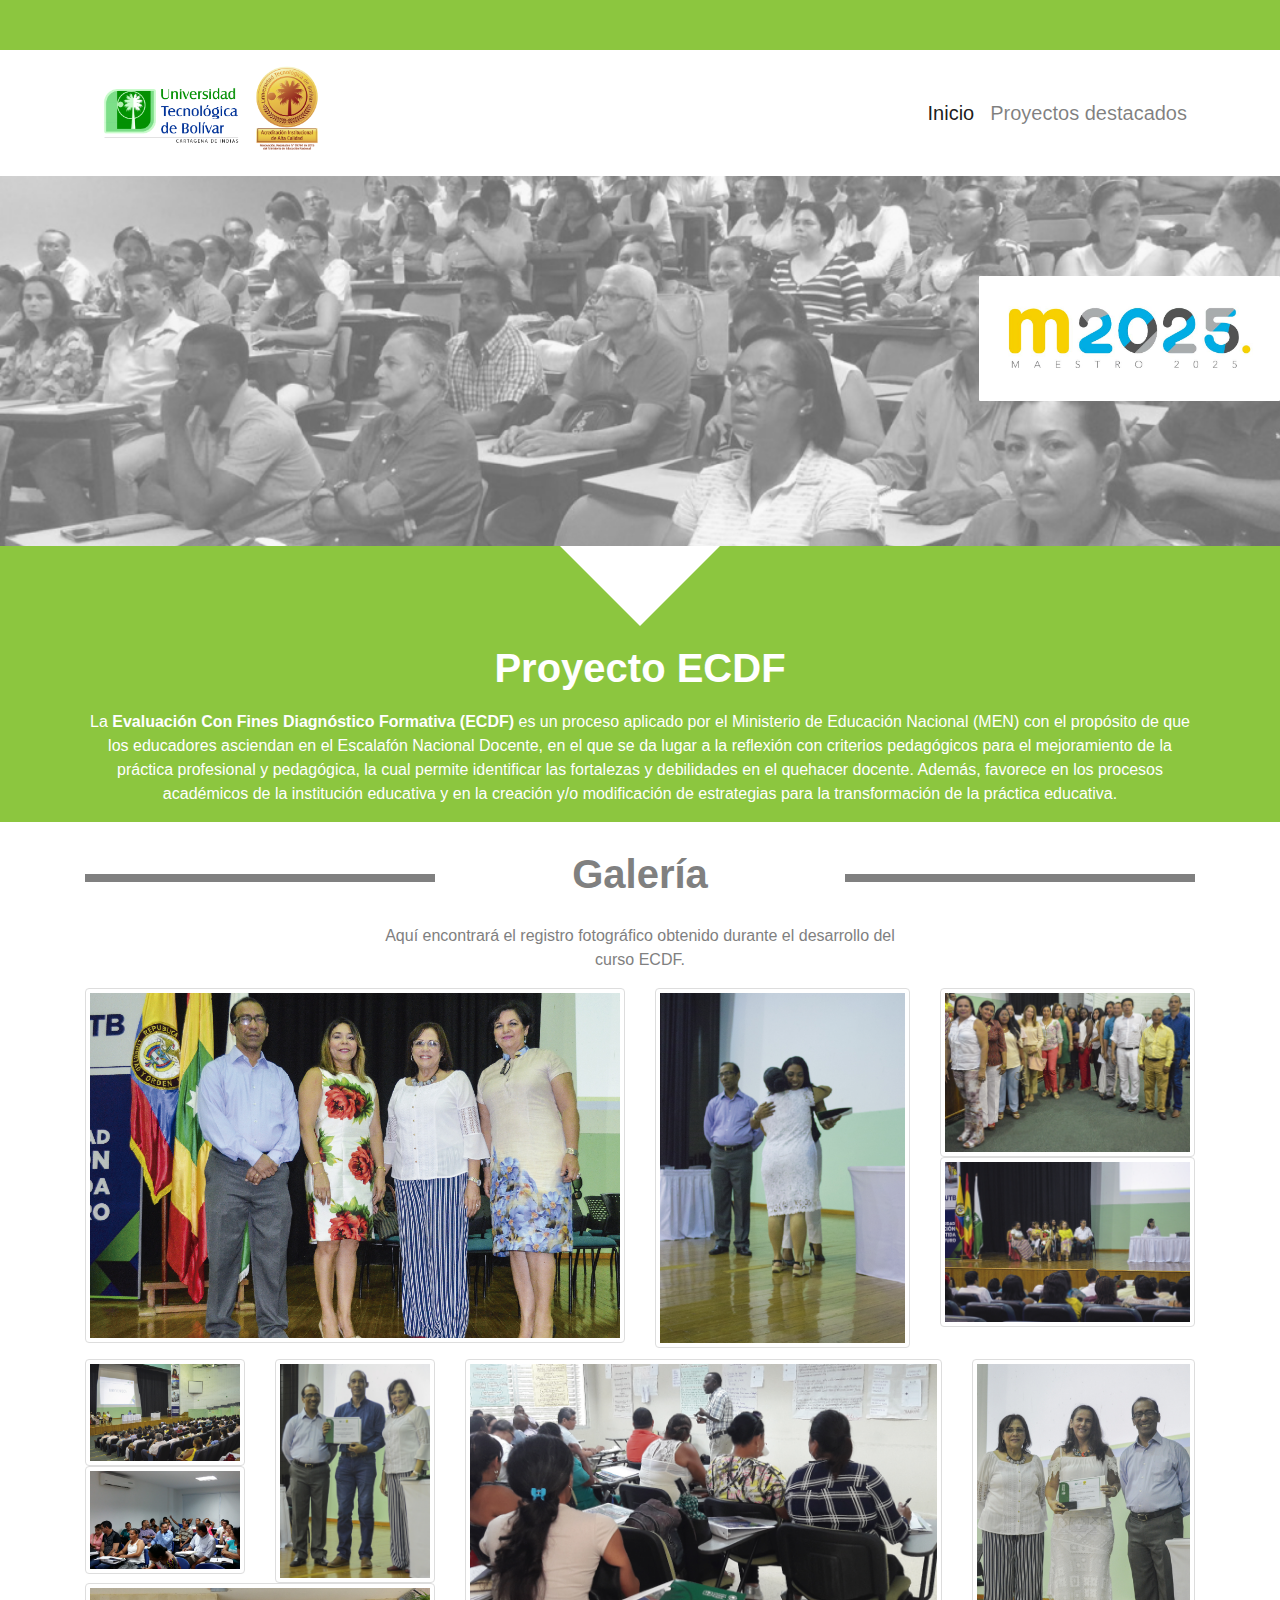
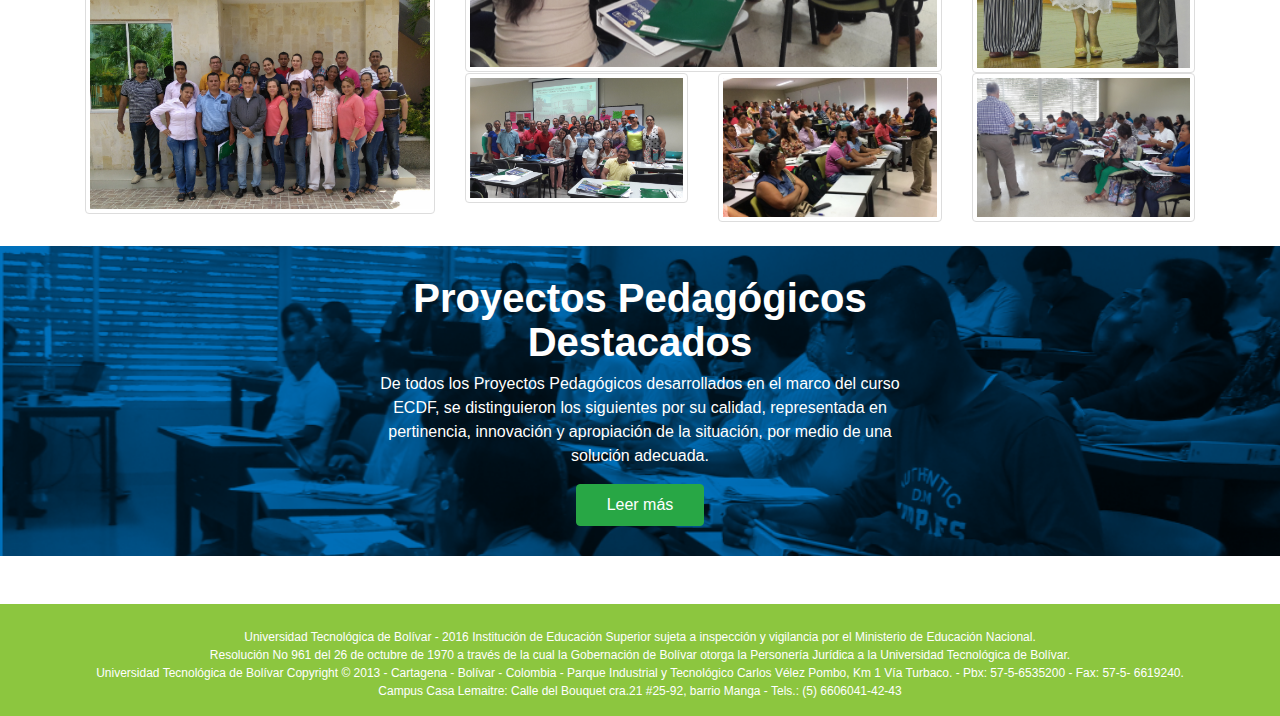
==== index.html @ 4baeb519 "Página terminada" ====
<!DOCTYPE html>
<html lang="es">
  <head>
    <meta charset="utf-8">
    <meta name="viewport" content="width=device-width, initial-scale=1, shrink-to-fit=no">
    <link rel="shortcut icon" href="img/favicon.ico">
    <!-- Bootstrap CSS -->
    <link rel="stylesheet" href="css/bootstrap.min.css">
    <link rel="stylesheet" href="css/styles.css">
    <link rel="stylesheet" href="css/lightbox.min.css">

	<script src="http://code.jquery.com/jquery-3.2.1.min.js"></script>
	<script src="js/cycle2.js"></script>
	<script src="http://malsup.github.io/jquery.cycle2.tile.js"></script>
	<script src="http://malsup.github.io/jquery.cycle2.flip.js"></script>
	<script src="js/lightbox-plus-jquery.min.js"></script>

    <title>Proyecto ECDF - Universidad Tecnológica de Bolívar</title>
  </head>
  <body>
  	<div class="header"></div>
    <nav class="navbar navbar-expand-lg navbar-light bg-light">
    	<div class="container">
    		<a class="navbar-brand" href="index.html">
			  	<img class="logo" src="img/logo_utb_medalla.png" alt="">
			  </a>
			  <button class="navbar-toggler" type="button" data-toggle="collapse" data-target="#navbarSupportedContent" aria-controls="navbarSupportedContent" aria-expanded="false" aria-label="Toggle navigation">
			    <span class="navbar-toggler-icon"></span>
			  </button>

			  <div class="collapse navbar-collapse" id="navbarSupportedContent">
			    <ul class="navbar-nav mr-0 ml-lg-auto">
			      <li class="nav-item active">
			        <a class="nav-link" href="index.html">Inicio <span class="sr-only">(current)</span></a>
			      </li>
			      <li class="nav-item">
			        <a class="nav-link" href="proyectos-destacados.html">Proyectos destacados</a>
			      </li>
			    </ul>
			  </div>
    	</div>
	</nav>

	<div class="section-banner">
		<div class="logo-ecdf">
			<img src="img/logo_ecdf2025.png">
		</div>
	</div>


	<div class="container-fluid  back-green">
		<div class="container">
			<div class="row justify-content-center">
				<div class="col">
					<div class="triangulo"></div>
				</div>
			</div>
			<div class="row justify-content-center">
				<div class="col">
					<h1 class="text-center">Proyecto ECDF</h1>
				</div>
			</div>
		</div>
		<div class="container">
			<div class="row justify-content-center">
				<div class="col">
					<p class="text-center">
						La <strong>Evaluación Con Fines Diagnóstico Formativa (ECDF)</strong> es un proceso aplicado por el Ministerio de Educación Nacional (MEN) con el propósito de que los educadores asciendan en el Escalafón Nacional Docente, en el que se da lugar a la reflexión con criterios pedagógicos para el mejoramiento de la práctica profesional y pedagógica, la cual permite identificar las fortalezas y debilidades en el quehacer docente. Además, favorece en los procesos académicos de la institución educativa y en la creación y/o modificación de estrategias para la transformación de la práctica educativa.
					</p>
				</div>
			</div>
		</div>
	</div>

	<!-- GALERIA -->
	<div class="container mb-4">
		<div class="row galeria align-items-center">
			<div class="col "><hr></div>
			<div class="col text-center"><h1>Galería</h1></div>
			<div class="col"><hr></div>
		</div>
		<div class="row justify-content-center">
			<div class="col-6">
				<p class="text-center">Aquí encontrará el registro fotográfico obtenido durante el desarrollo del curso ECDF.</p>
			</div>
		</div>
		<div class="row mb-2">
			<div class="col-md-6">
				<div class="row">
					<div class="col-md-12 mb-2">
    					<div class="cycle-slideshow" data-cycle-timeout=8000>
    						<a href="img/7.jpg" data-lightbox="roadtrip"><img src="img/7.jpg" alt="" class="img-thumbnail img-fluid"></a>
							<a href="img/8.jpg" data-lightbox="roadtrip"><img src="img/8.jpg" alt="" class="img-thumbnail img-fluid"></a>
    					</div>
					</div>
				</div>
			</div>
			<div class="col-md-6">
				<div class="row">
					<div class="col-md-6">
						<div class="cycle-slideshow" data-cycle-fx="tileSlide" data-cycle-timeout=6000>
							<a href="img/1.jpg" data-lightbox="roadtrip"><img src="img/1.jpg" alt="" class="img-thumbnail img-fluid"></a>
							<a href="img/2.jpg" data-lightbox="roadtrip"><img src="img/2.jpg" alt="" class="img-thumbnail img-fluid"></a>
						</div>
					</div>
					<div class="col-md-6">
						<div class="cycle-slideshow" data-cycle-fx="tileSlide" data-cycle-timeout=6000>
							<a href="img/9.jpg" data-lightbox="roadtrip"><img src="img/9.jpg" alt="" class="img-thumbnail img-fluid"></a>
							<a href="img/10.jpg" data-lightbox="roadtrip"><img src="img/10.jpg" alt="" class="img-thumbnail img-fluid"></a>
						</div>
						<div class="cycle-slideshow" data-cycle-fx="tileSlide" data-cycle-timeout=6000>
							<a href="img/11.jpg" data-lightbox="roadtrip"><img src="img/11.jpg" alt="" class="img-thumbnail img-fluid"></a>
							<a href="img/12.jpg" data-lightbox="roadtrip"><img src="img/12.jpg" alt="" class="img-thumbnail img-fluid"></a>
						</div>
					</div>
				</div>
			</div>
		</div>
		<div class="row">
			<div class="col-md-4">
			<div class="row">
				<div class="col-md-6">
					<div class="cycle-slideshow" data-cycle-fx="tileSlide" data-cycle-timeout=6000>
						<a href="img/13.jpg" data-lightbox="roadtrip"><img src="img/13.jpg" alt="" class="img-thumbnail img-fluid"></a>
						<a href="img/14.jpg" data-lightbox="roadtrip"><img src="img/14.jpg" alt="" class="img-thumbnail img-fluid"></a>
					</div>
					<div class="cycle-slideshow"  data-cycle-timeout=5000 data-cycle-fx="tileBlind" data-cycle-tile-vertical=false>
						<a href="img/15.jpg" data-lightbox="roadtrip"><img src="img/15.jpg" alt="" class="img-thumbnail img-fluid"></a>
						<a href="img/16.jpg" data-lightbox="roadtrip"><img src="img/16.jpg" alt="" class="img-thumbnail img-fluid"></a>
					</div>
				</div>
				<div class="col-md-6">
					<div class="cycle-slideshow"  data-cycle-timeout=7000 data-cycle-fx="tileBlind" data-cycle-tile-vertical=false>
						<a href="img/3.jpg" data-lightbox="roadtrip"><img src="img/3.jpg" alt="" class="img-thumbnail img-fluid"></a>
						<a href="img/4.jpg" data-lightbox="roadtrip"><img src="img/4.jpg" alt="" class="img-thumbnail img-fluid"></a>
					</div>
				</div>
				</div>
				<div class="cycle-slideshow">
					<a href="img/17.jpg" data-lightbox="roadtrip"><img src="img/17.jpg" alt="" class="img-thumbnail img-fluid"></a>
					<a href="img/18.jpg" data-lightbox="roadtrip"><img src="img/18.jpg" alt="" class="img-thumbnail img-fluid"></a>
				</div>
			</div>

			<div class="col-md-8">
				<div class="row">
					<div class="col-md-8">
						<div class="cycle-slideshow" data-cycle-timeout=6000>
							<a href="img/19.jpg" data-lightbox="roadtrip"><img src="img/19.jpg" alt="" class="img-thumbnail img-fluid"></a>
							<a href="img/20.jpg" data-lightbox="roadtrip"><img src="img/20.jpg" alt="" class="img-thumbnail img-fluid"></a>
						</div>
					</div>
					<div class="col-md-4">
						<div class="cycle-slideshow" data-cycle-fx=tileSlide data-cycle-tile-vertical=false data-cycle-tile-count=15>
							<a href="img/5.jpg" data-lightbox="roadtrip"><img src="img/5.jpg" alt="" class="img-thumbnail img-fluid"></a>
							<a href="img/6.jpg" data-lightbox="roadtrip"><img src="img/6.jpg" alt="" class="img-thumbnail img-fluid"></a>
						</div>
					</div>
				</div>
				<div class="row">
					<div class="col-md-4">
						<div class="cycle-slideshow" data-cycle-fx=tileSlide data-cycle-tile-vertical=false data-cycle-tile-count=15>
							<a href="img/21.jpg" data-lightbox="roadtrip"><img src="img/21.jpg" alt="" class="img-thumbnail img-fluid"></a>
							<a href="img/22.jpg" data-lightbox="roadtrip"><img src="img/22.jpg" alt="" class="img-thumbnail img-fluid"></a>
						</div>
					</div>
					<div class="col-md-4">
						<div class="cycle-slideshow" data-cycle-fx=tileSlide data-cycle-tile-vertical=false data-cycle-tile-count=15>
							<a href="img/23.jpg" data-lightbox="roadtrip"><img src="img/23.jpg" alt="" class="img-thumbnail img-fluid"></a>
							<a href="img/24.jpg" data-lightbox="roadtrip"><img src="img/24.jpg" alt="" class="img-thumbnail img-fluid"></a>
						</div>
					</div>
					<div class="col-md-4">
						<div class="cycle-slideshow" data-cycle-fx=tileSlide data-cycle-tile-vertical=false data-cycle-tile-count=15>
							<a href="img/25.jpg" data-lightbox="roadtrip"><img src="img/25.jpg" alt="" class="img-thumbnail img-fluid"></a>
						</div>
					</div>
				</div>
			</div>
		</div>
	</div>

	<!-- PROYECTOS DESTACADOS -->
	<div class="container-fluid destacados mb-5">
		<div class="container">
			<div class="row justify-content-center">
				<div class="col-md-6 text-center">
					<h1>Proyectos Pedagógicos Destacados</h1>
					<p>De todos los Proyectos Pedagógicos desarrollados en el marco del curso ECDF, se distinguieron los siguientes por su calidad, representada en pertinencia, innovación y apropiación de la situación, por medio de una solución adecuada.</p>
					<a href="proyectos-destacados.html" class="btn btn-success">Leer más</a>
				</div>
			</div>
		</div>
	</div>

	<!-- FOOTER -->
	<div class="container-fluid back-green footer">
		<div class="row justify-content-center">
			<div class="col">
				<p class="text-center mt-4">Universidad Tecnológica de Bolívar - 2016 Institución de Educación Superior sujeta a inspección y vigilancia por el Ministerio de Educación Nacional. <br>
				Resolución No 961 del 26 de octubre de 1970 a través de la cual la Gobernación de Bolívar otorga la Personería Jurídica a la Universidad Tecnológica de Bolívar. <br>
				Universidad Tecnológica de Bolívar Copyright © 2013 - Cartagena - Bolívar - Colombia - Parque Industrial y Tecnológico Carlos Vélez Pombo, Km 1 Vía Turbaco. - Pbx: 57-5-6535200 - Fax: 57-5- 6619240. <br>
				Campus Casa Lemaitre: Calle del Bouquet cra.21 #25-92, barrio Manga - Tels.: (5) 6606041-42-43</p>
			</div>
		</div>
	</div>

    <!-- Optional JavaScript -->
    <!-- jQuery first, then Popper.js, then Bootstrap JS -->
    <!-- <script src="https://code.jquery.com/jquery-3.2.1.slim.min.js" integrity="sha384-KJ3o2DKtIkvYIK3UENzmM7KCkRr/rE9/Qpg6aAZGJwFDMVNA/GpGFF93hXpG5KkN" crossorigin="anonymous"></script> -->
    <script src="https://cdnjs.cloudflare.com/ajax/libs/popper.js/1.11.0/umd/popper.min.js" integrity="sha384-b/U6ypiBEHpOf/4+1nzFpr53nxSS+GLCkfwBdFNTxtclqqenISfwAzpKaMNFNmj4" crossorigin="anonymous"></script>
    <script src="js/bootstrap.min.js"></script>
  </body>
</html>
---- css/styles.css ----
*{
	margin: 0;
	padding: 0;
}
.header{
	height: 50px;
	background-color: #8CC63F;
}
.logo{
	width: 260px !important;
	height: 100px !important;
}
.navbar{
	background-color: #fff !important;
}
.navbar-nav{
	/*margin-top: 40px;*/
	font-size: 20px;
}
.section-banner{
	background-image: url(../img/banners.jpg);
	background-size: cover;
	width: 100%;
	min-height: 370px;
}
.logo-ecdf{
	float: right;
	margin-top: 100px;
	padding: 2%;
	background-color: #fff;
	border-radius: 1px;
}
.logo-ecdf img{
	width: 250px;
}
.back-green{
	background-color: #8CC63F;
}
.back-green h1{
	margin-top: 20px;
	margin-bottom: 20px;
	font-weight: bold;
	color: #fff;
}
.back-green p{
	color: #fff;
}
.triangulo{
	margin: 0 auto;
    width: 0;
    height: 0;
    border-left: 80px solid transparent;
    border-right: 80px solid transparent;
    border-top: 80px solid #fff;
}
.galeria{
	margin-top: 30px;
	margin-bottom: 20px;
}
.galeria h1{
	color: grey;
	font-weight: bold;
}
.galeria hr{
	border: 4px solid grey;
}
p{
	color: grey;
}
.destacados{
	background-image: url(../img/banner_5.png);
	background-position: center;
	background-repeat: no-repeat;
	background-size: cover;
	padding-top: 30px;
	padding-bottom: 30px;
}
.destacados h1{
	color: #fff;
	font-weight: bold;
}
.destacados p{
	color: #fff;
}
.destacados a{
	padding: 10px 30px 10px 30px;
	color: #fff;
}
.videos{
	padding: 20px 0;
}
.videos h1{
	color: grey;
	font-weight: bold;
}
.descripcion{
	background-color: #218838;
	padding: 15px;
	border-radius: 5px;
	margin-bottom: 20px;
}
.descripcion h3{
	color: #fff;
	font-weight: bold;
}
.descripcion p{
	color: #fff;
}
.descri{
	background-color: #fff;
}
.back-blue{
	background-color: #2E3192;
}
.back-blue p{
	color: #fff;
}
.back-blue h1{
	margin-top: 20px;
	margin-bottom: 20px;
	font-weight: bold;
	color: #fff;
}
.footer p{
	font-size: 0.75rem;
}
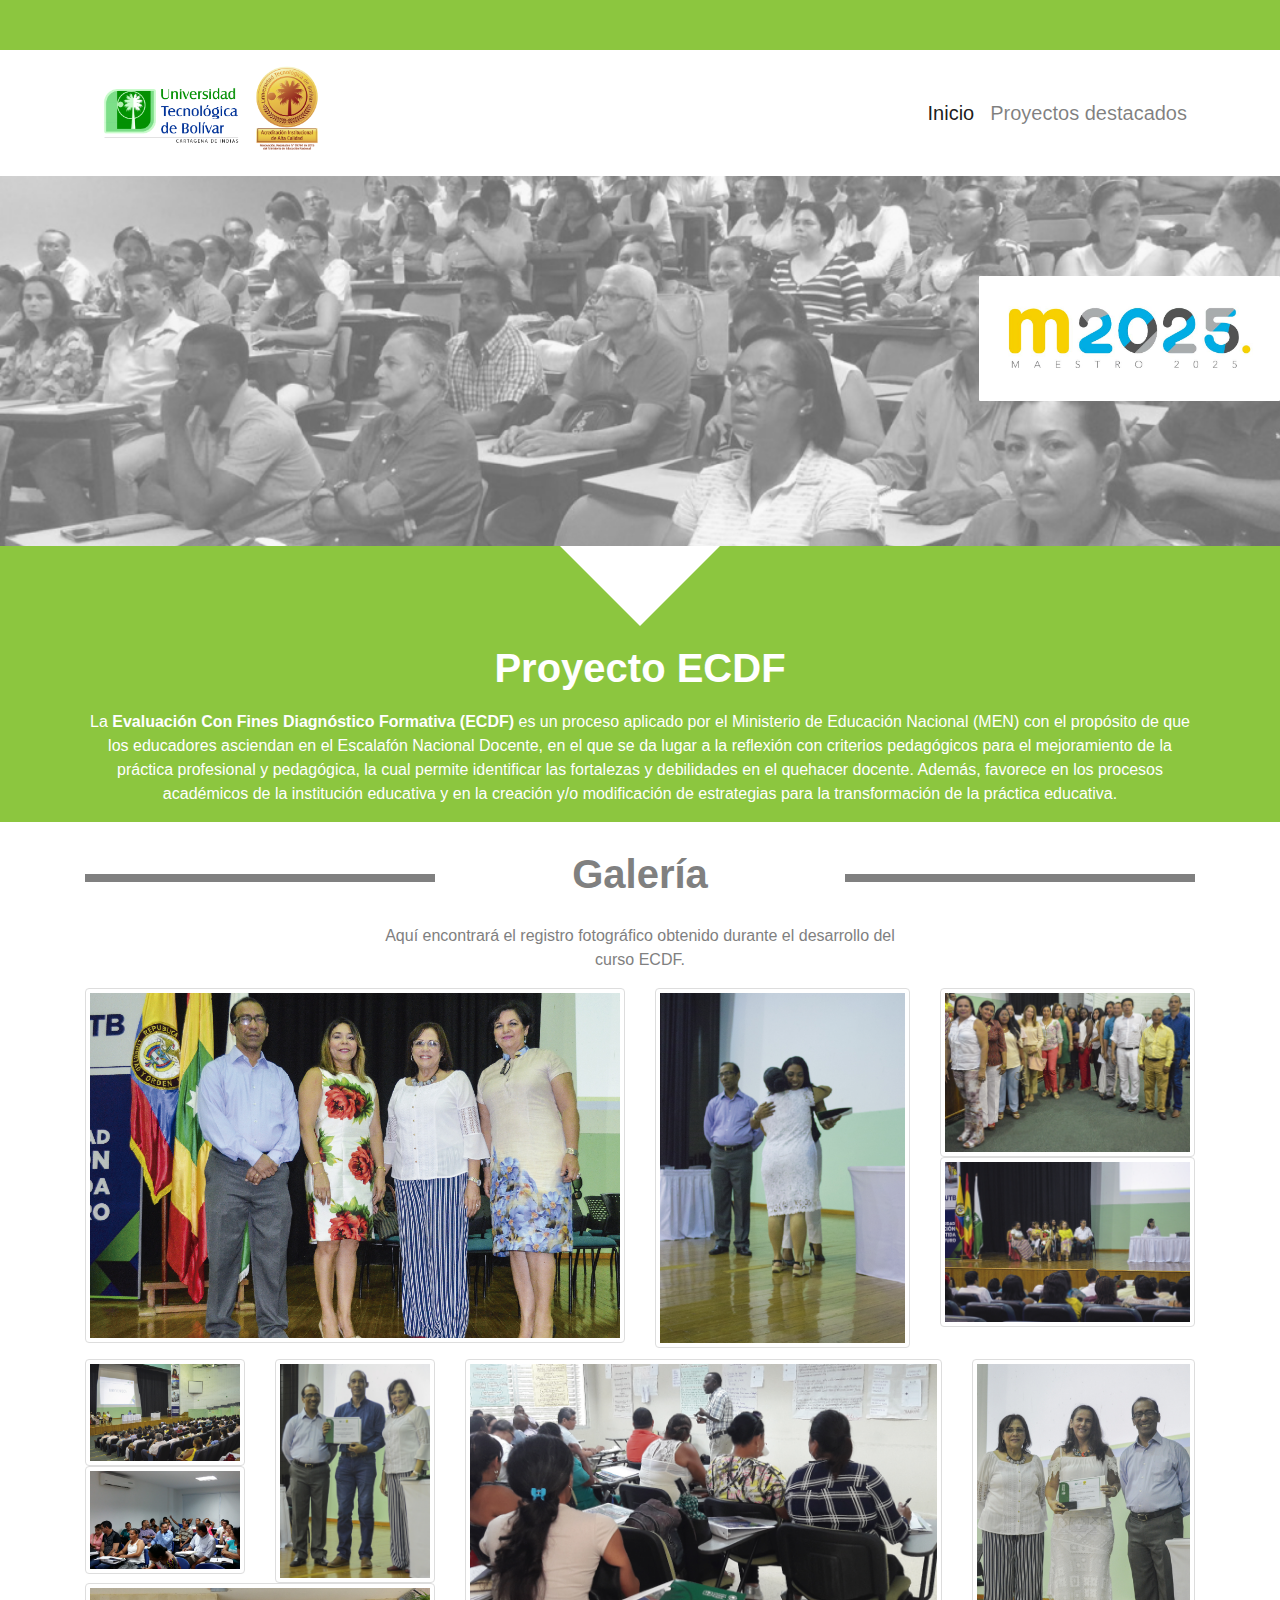
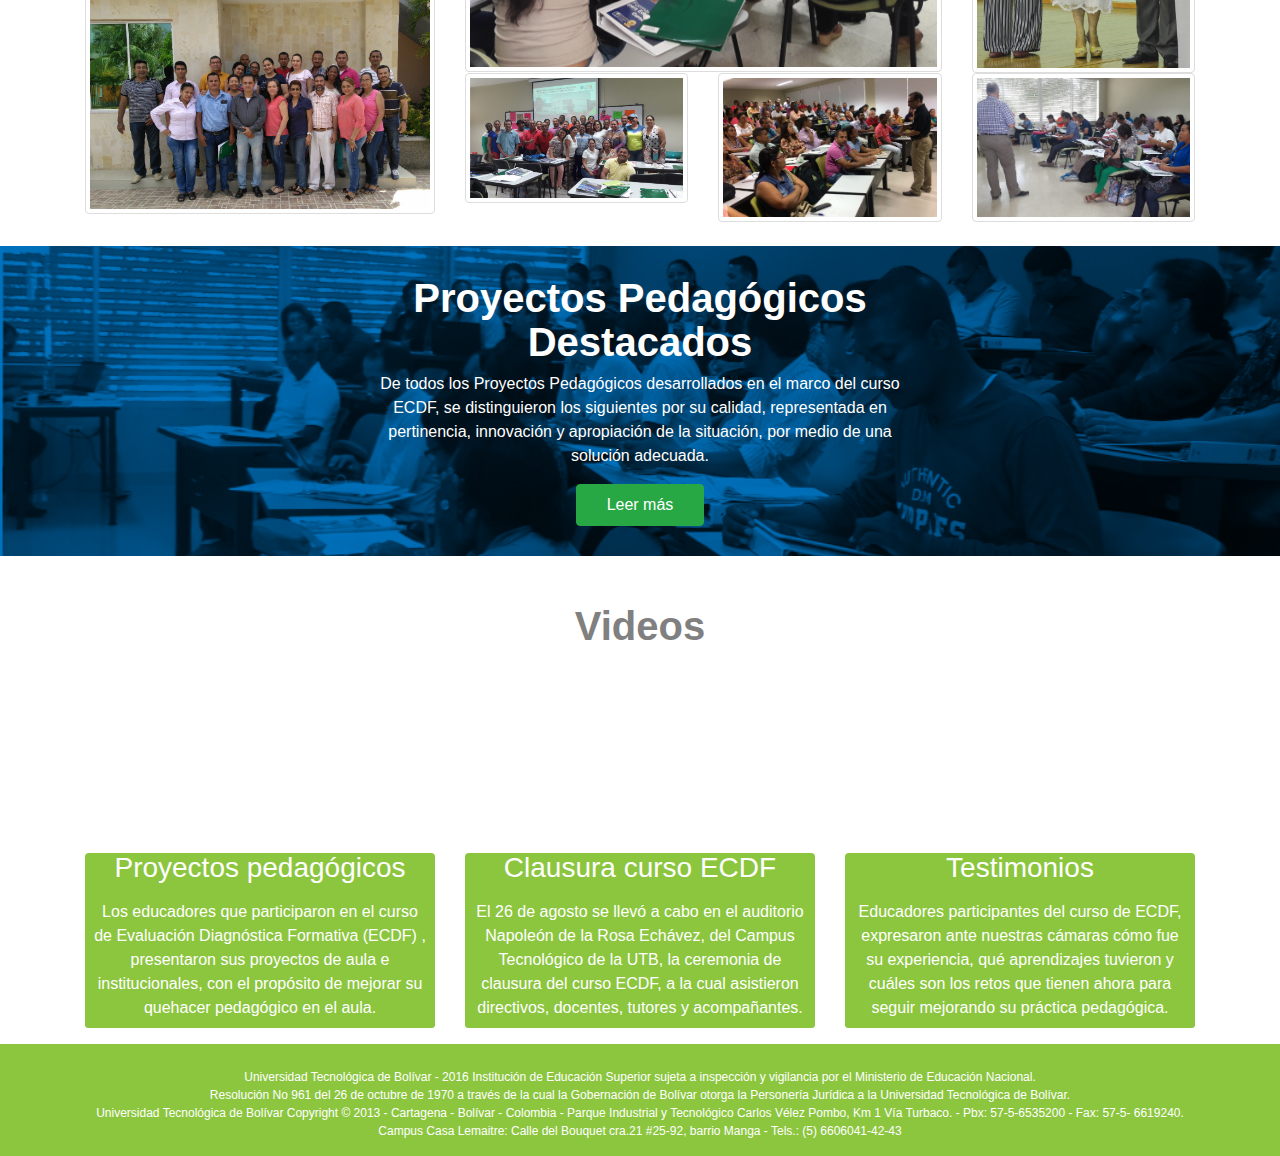
==== commit 9b676a7a: "Videos en linea" ====
--- a/index.html
+++ b/index.html
@@ -193,6 +193,44 @@
 		</div>
 	</div>
 
+	<!-- VIDEOS -->
+	<div class="container">
+		<div class="row justify-content-center">
+			<div class="col-md-6 text-center">
+				<h1 style="color: grey; font-weight: bold;">Videos</h1>
+			</div>
+		</div>
+		<div class="row justify-content-center">
+			<div class="col-md-4 text-center">
+				<div class="embed-responsive embed-responsive-16by9">
+				    <iframe src="https://www.youtube.com/embed/YDembIGzuh0" frameborder="0" allowfullscreen></iframe>
+				</div>
+				<div class="back-green rounded">
+					<h3 class="text-white">Proyectos pedagógicos</h3>
+					<p class="back-green p-2 rounded text-white">Los educadores que participaron en el curso de Evaluación Diagnóstica Formativa (ECDF) , presentaron sus proyectos de aula e institucionales, con el propósito de mejorar su quehacer pedagógico en el aula.</p>
+				</div>
+			</div>
+			<div class="col-md-4 text-center">
+				<div class="embed-responsive embed-responsive-16by9">
+				    <iframe src="https://www.youtube.com/embed/jWrtU9PMmOM" frameborder="0" allowfullscreen></iframe>
+				</div>
+				<div class="back-green rounded">
+					<h3 class="text-white">Clausura curso ECDF</h3>
+					<p class="back-green p-2 rounded text-white">El 26 de agosto se llevó a cabo en el auditorio Napoleón de la Rosa Echávez, del Campus Tecnológico de la UTB, la ceremonia de clausura del curso ECDF, a la cual asistieron directivos, docentes, tutores y acompañantes.</p>
+				</div>
+			</div>
+			<div class="col-md-4 text-center">
+				<div class="embed-responsive embed-responsive-16by9">
+				    <iframe src="https://www.youtube.com/embed/videoseries?list=PLbO6SC4vXDQLCtc9xoeSBwIFVDcf4R4jz" frameborder="0" allowfullscreen></iframe>
+				</div>
+				<div class="back-green rounded">
+					<h3 class="text-white">Testimonios</h3>
+					<p class="back-green p-2 rounded text-white">Educadores participantes del curso de ECDF, expresaron ante nuestras cámaras cómo fue su experiencia, qué aprendizajes tuvieron y cuáles son los retos que tienen ahora para seguir mejorando su práctica pedagógica.</p>
+				</div>
+			</div>
+		</div>
+	</div>
+
 	<!-- FOOTER -->
 	<div class="container-fluid back-green footer">
 		<div class="row justify-content-center">
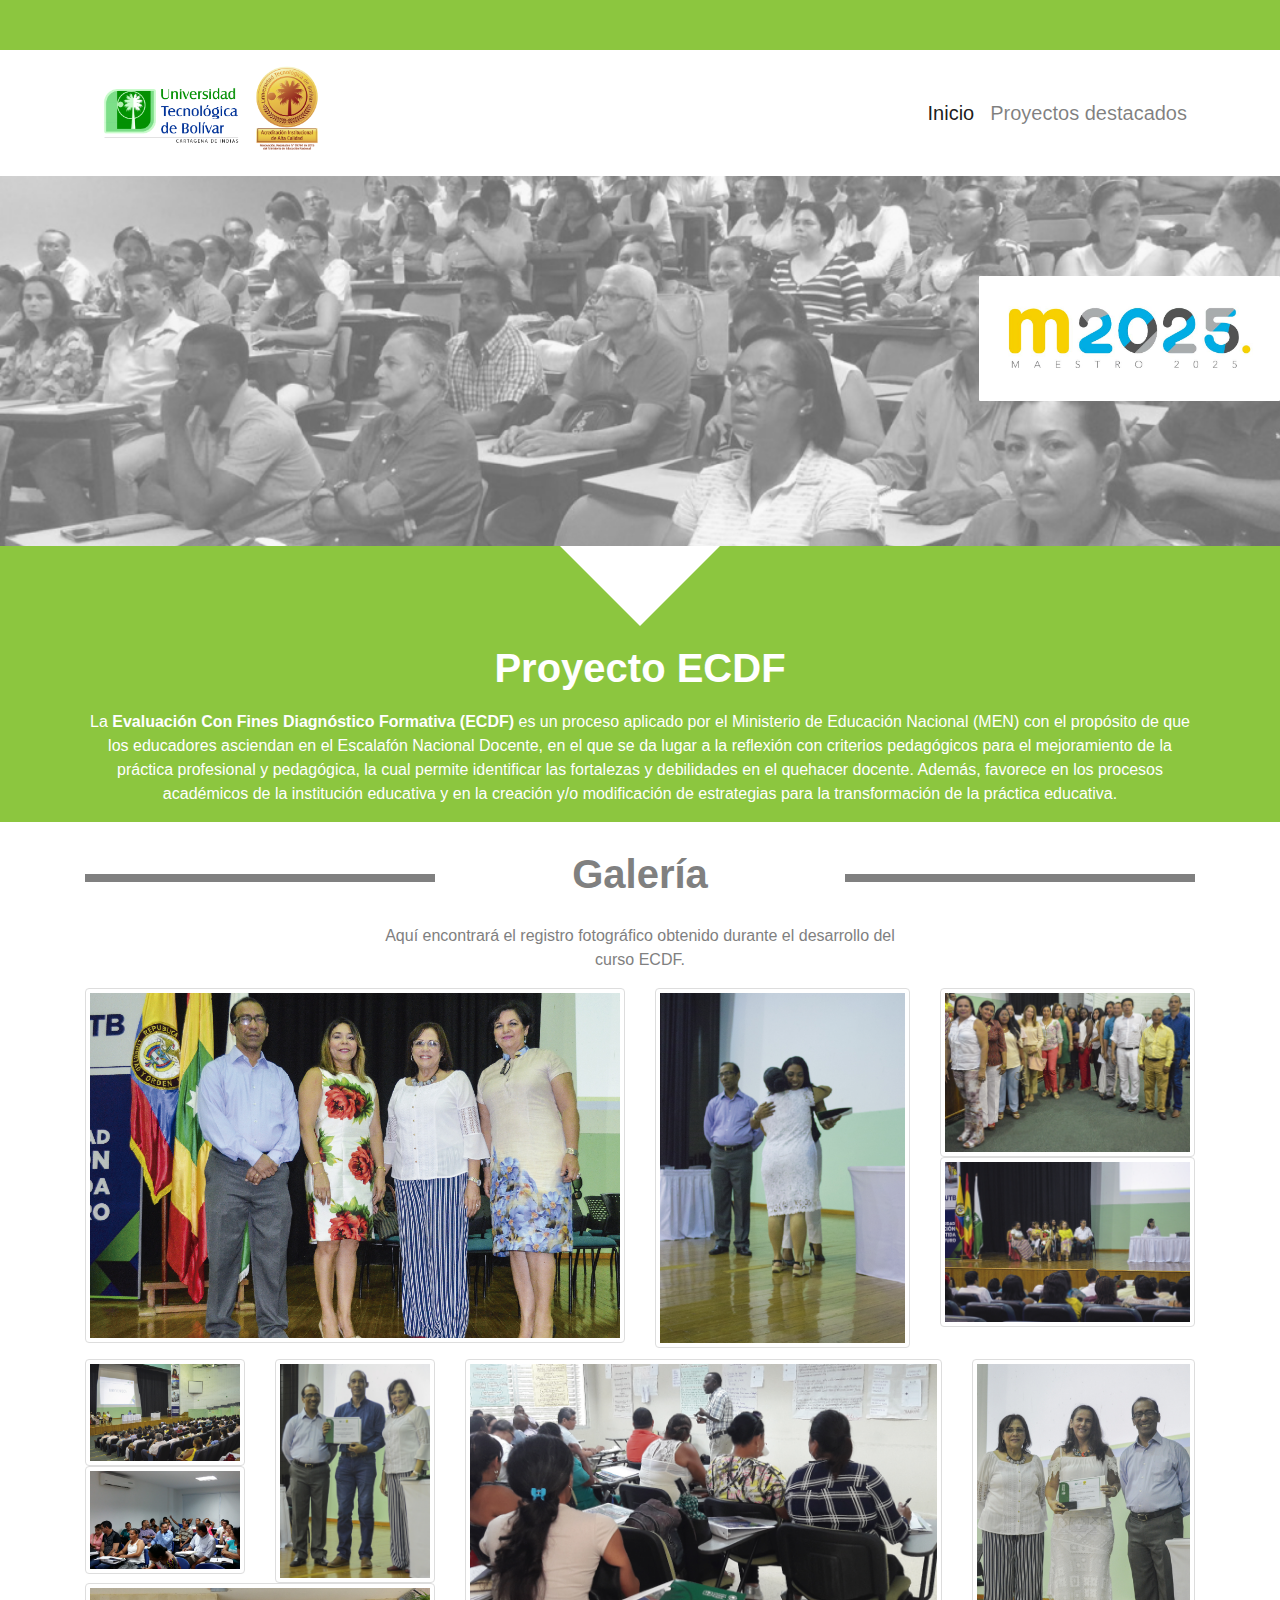
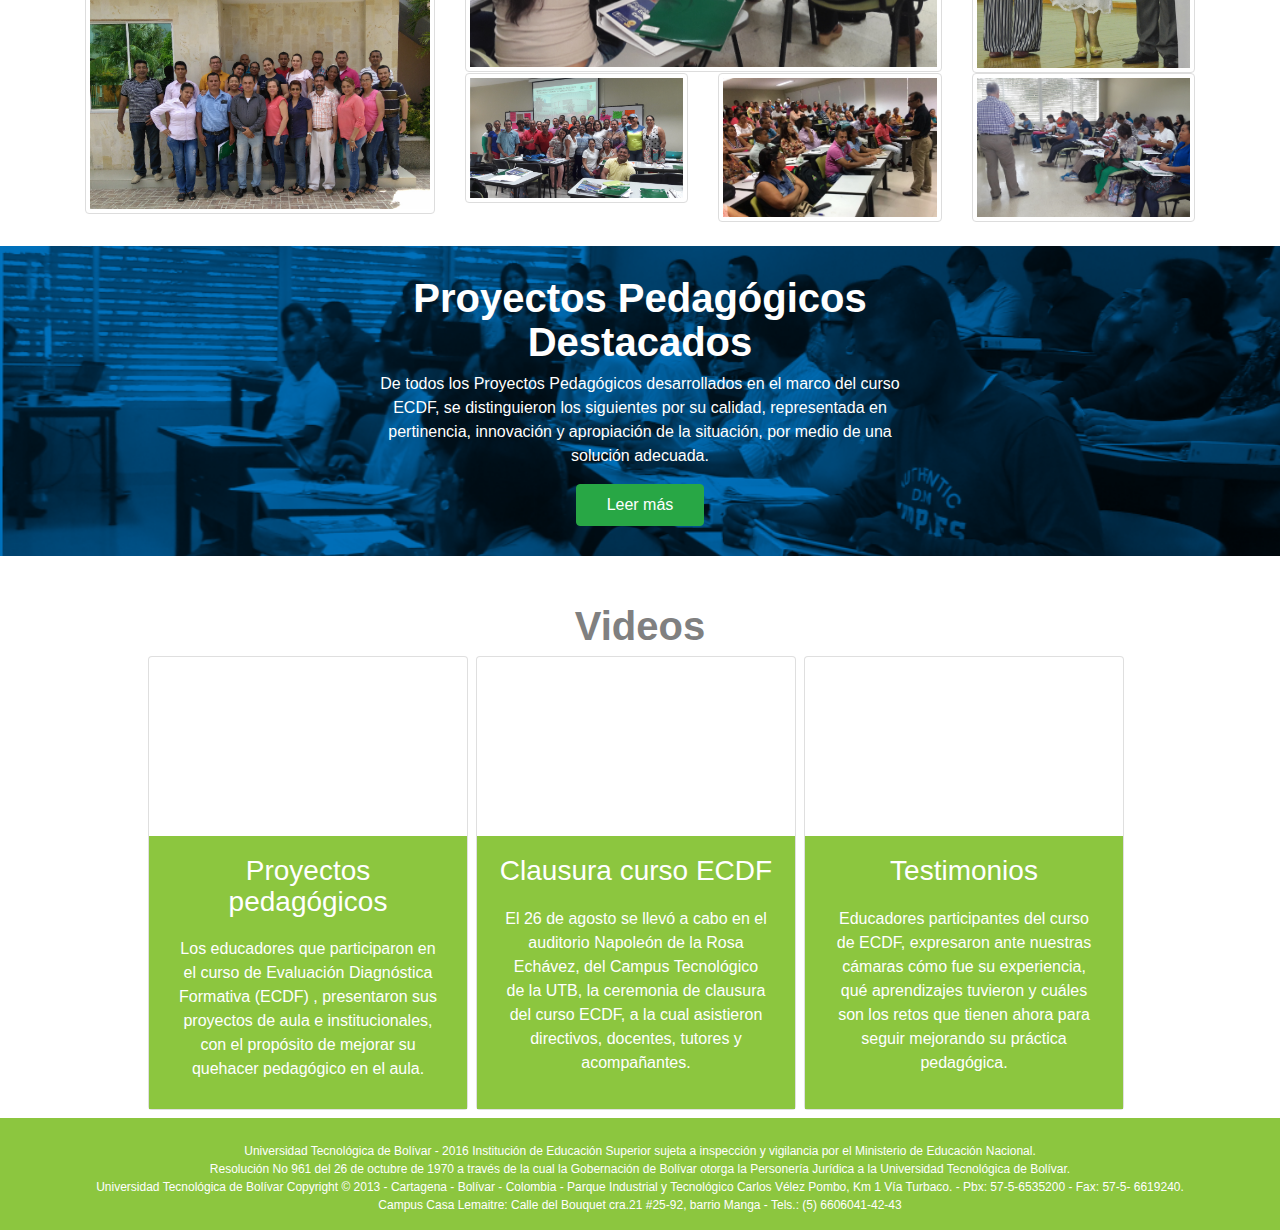
==== commit 46a1a2dd: "Agregar estilo de cards a los videos" ====
--- a/index.html
+++ b/index.html
@@ -89,8 +89,8 @@
 				<div class="row">
 					<div class="col-md-12 mb-2">
     					<div class="cycle-slideshow" data-cycle-timeout=8000>
-    						<a href="img/7.jpg" data-lightbox="roadtrip"><img src="img/7.jpg" alt="" class="img-thumbnail img-fluid"></a>
-							<a href="img/8.jpg" data-lightbox="roadtrip"><img src="img/8.jpg" alt="" class="img-thumbnail img-fluid"></a>
+    						<a href="img/7.jpg" data-lightbox="foto-1"><img src="img/7.jpg" alt="" class="img-thumbnail img-fluid"></a>
+							<a href="img/8.jpg" data-lightbox="foto-2"><img src="img/8.jpg" alt="" class="img-thumbnail img-fluid"></a>
     					</div>
 					</div>
 				</div>
@@ -99,18 +99,18 @@
 				<div class="row">
 					<div class="col-md-6">
 						<div class="cycle-slideshow" data-cycle-fx="tileSlide" data-cycle-timeout=6000>
-							<a href="img/1.jpg" data-lightbox="roadtrip"><img src="img/1.jpg" alt="" class="img-thumbnail img-fluid"></a>
-							<a href="img/2.jpg" data-lightbox="roadtrip"><img src="img/2.jpg" alt="" class="img-thumbnail img-fluid"></a>
+							<a href="img/1.jpg" data-lightbox="foto-3"><img src="img/1.jpg" alt="" class="img-thumbnail img-fluid"></a>
+							<a href="img/2.jpg" data-lightbox="foto-4"><img src="img/2.jpg" alt="" class="img-thumbnail img-fluid"></a>
 						</div>
 					</div>
 					<div class="col-md-6">
 						<div class="cycle-slideshow" data-cycle-fx="tileSlide" data-cycle-timeout=6000>
-							<a href="img/9.jpg" data-lightbox="roadtrip"><img src="img/9.jpg" alt="" class="img-thumbnail img-fluid"></a>
-							<a href="img/10.jpg" data-lightbox="roadtrip"><img src="img/10.jpg" alt="" class="img-thumbnail img-fluid"></a>
+							<a href="img/9.jpg" data-lightbox="foto-5"><img src="img/9.jpg" alt="" class="img-thumbnail img-fluid"></a>
+							<a href="img/10.jpg" data-lightbox="foto-6"><img src="img/10.jpg" alt="" class="img-thumbnail img-fluid"></a>
 						</div>
 						<div class="cycle-slideshow" data-cycle-fx="tileSlide" data-cycle-timeout=6000>
-							<a href="img/11.jpg" data-lightbox="roadtrip"><img src="img/11.jpg" alt="" class="img-thumbnail img-fluid"></a>
-							<a href="img/12.jpg" data-lightbox="roadtrip"><img src="img/12.jpg" alt="" class="img-thumbnail img-fluid"></a>
+							<a href="img/11.jpg" data-lightbox="foto-7"><img src="img/11.jpg" alt="" class="img-thumbnail img-fluid"></a>
+							<a href="img/12.jpg" data-lightbox="foto-8"><img src="img/12.jpg" alt="" class="img-thumbnail img-fluid"></a>
 						</div>
 					</div>
 				</div>
@@ -121,24 +121,24 @@
 			<div class="row">
 				<div class="col-md-6">
 					<div class="cycle-slideshow" data-cycle-fx="tileSlide" data-cycle-timeout=6000>
-						<a href="img/13.jpg" data-lightbox="roadtrip"><img src="img/13.jpg" alt="" class="img-thumbnail img-fluid"></a>
-						<a href="img/14.jpg" data-lightbox="roadtrip"><img src="img/14.jpg" alt="" class="img-thumbnail img-fluid"></a>
+						<a href="img/13.jpg" data-lightbox="foto-9"><img src="img/13.jpg" alt="" class="img-thumbnail img-fluid"></a>
+						<a href="img/14.jpg" data-lightbox="foto-10"><img src="img/14.jpg" alt="" class="img-thumbnail img-fluid"></a>
 					</div>
 					<div class="cycle-slideshow"  data-cycle-timeout=5000 data-cycle-fx="tileBlind" data-cycle-tile-vertical=false>
-						<a href="img/15.jpg" data-lightbox="roadtrip"><img src="img/15.jpg" alt="" class="img-thumbnail img-fluid"></a>
-						<a href="img/16.jpg" data-lightbox="roadtrip"><img src="img/16.jpg" alt="" class="img-thumbnail img-fluid"></a>
+						<a href="img/15.jpg" data-lightbox="foto-11"><img src="img/15.jpg" alt="" class="img-thumbnail img-fluid"></a>
+						<a href="img/16.jpg" data-lightbox="foto-12"><img src="img/16.jpg" alt="" class="img-thumbnail img-fluid"></a>
 					</div>
 				</div>
 				<div class="col-md-6">
 					<div class="cycle-slideshow"  data-cycle-timeout=7000 data-cycle-fx="tileBlind" data-cycle-tile-vertical=false>
-						<a href="img/3.jpg" data-lightbox="roadtrip"><img src="img/3.jpg" alt="" class="img-thumbnail img-fluid"></a>
-						<a href="img/4.jpg" data-lightbox="roadtrip"><img src="img/4.jpg" alt="" class="img-thumbnail img-fluid"></a>
+						<a href="img/3.jpg" data-lightbox="foto-13"><img src="img/3.jpg" alt="" class="img-thumbnail img-fluid"></a>
+						<a href="img/4.jpg" data-lightbox="foto-14"><img src="img/4.jpg" alt="" class="img-thumbnail img-fluid"></a>
 					</div>
 				</div>
 				</div>
 				<div class="cycle-slideshow">
-					<a href="img/17.jpg" data-lightbox="roadtrip"><img src="img/17.jpg" alt="" class="img-thumbnail img-fluid"></a>
-					<a href="img/18.jpg" data-lightbox="roadtrip"><img src="img/18.jpg" alt="" class="img-thumbnail img-fluid"></a>
+					<a href="img/17.jpg" data-lightbox="foto-15"><img src="img/17.jpg" alt="" class="img-thumbnail img-fluid"></a>
+					<a href="img/18.jpg" data-lightbox="foto-16"><img src="img/18.jpg" alt="" class="img-thumbnail img-fluid"></a>
 				</div>
 			</div>
 
@@ -146,33 +146,33 @@
 				<div class="row">
 					<div class="col-md-8">
 						<div class="cycle-slideshow" data-cycle-timeout=6000>
-							<a href="img/19.jpg" data-lightbox="roadtrip"><img src="img/19.jpg" alt="" class="img-thumbnail img-fluid"></a>
-							<a href="img/20.jpg" data-lightbox="roadtrip"><img src="img/20.jpg" alt="" class="img-thumbnail img-fluid"></a>
-						</div>
-					</div>
-					<div class="col-md-4">
-						<div class="cycle-slideshow" data-cycle-fx=tileSlide data-cycle-tile-vertical=false data-cycle-tile-count=15>
-							<a href="img/5.jpg" data-lightbox="roadtrip"><img src="img/5.jpg" alt="" class="img-thumbnail img-fluid"></a>
-							<a href="img/6.jpg" data-lightbox="roadtrip"><img src="img/6.jpg" alt="" class="img-thumbnail img-fluid"></a>
-						</div>
-					</div>
-				</div>
-				<div class="row">
-					<div class="col-md-4">
-						<div class="cycle-slideshow" data-cycle-fx=tileSlide data-cycle-tile-vertical=false data-cycle-tile-count=15>
-							<a href="img/21.jpg" data-lightbox="roadtrip"><img src="img/21.jpg" alt="" class="img-thumbnail img-fluid"></a>
-							<a href="img/22.jpg" data-lightbox="roadtrip"><img src="img/22.jpg" alt="" class="img-thumbnail img-fluid"></a>
-						</div>
-					</div>
-					<div class="col-md-4">
-						<div class="cycle-slideshow" data-cycle-fx=tileSlide data-cycle-tile-vertical=false data-cycle-tile-count=15>
-							<a href="img/23.jpg" data-lightbox="roadtrip"><img src="img/23.jpg" alt="" class="img-thumbnail img-fluid"></a>
-							<a href="img/24.jpg" data-lightbox="roadtrip"><img src="img/24.jpg" alt="" class="img-thumbnail img-fluid"></a>
-						</div>
-					</div>
-					<div class="col-md-4">
-						<div class="cycle-slideshow" data-cycle-fx=tileSlide data-cycle-tile-vertical=false data-cycle-tile-count=15>
-							<a href="img/25.jpg" data-lightbox="roadtrip"><img src="img/25.jpg" alt="" class="img-thumbnail img-fluid"></a>
+							<a href="img/19.jpg" data-lightbox="foto-17"><img src="img/19.jpg" alt="" class="img-thumbnail img-fluid"></a>
+							<a href="img/20.jpg" data-lightbox="foto-18"><img src="img/20.jpg" alt="" class="img-thumbnail img-fluid"></a>
+						</div>
+					</div>
+					<div class="col-md-4">
+						<div class="cycle-slideshow" data-cycle-fx=tileSlide data-cycle-tile-vertical=false data-cycle-tile-count=15>
+							<a href="img/5.jpg" data-lightbox="foto-19"><img src="img/5.jpg" alt="" class="img-thumbnail img-fluid"></a>
+							<a href="img/6.jpg" data-lightbox="foto-20"><img src="img/6.jpg" alt="" class="img-thumbnail img-fluid"></a>
+						</div>
+					</div>
+				</div>
+				<div class="row">
+					<div class="col-md-4">
+						<div class="cycle-slideshow" data-cycle-fx=tileSlide data-cycle-tile-vertical=false data-cycle-tile-count=15>
+							<a href="img/21.jpg" data-lightbox="foto-21"><img src="img/21.jpg" alt="" class="img-thumbnail img-fluid"></a>
+							<a href="img/22.jpg" data-lightbox="foto-22"><img src="img/22.jpg" alt="" class="img-thumbnail img-fluid"></a>
+						</div>
+					</div>
+					<div class="col-md-4">
+						<div class="cycle-slideshow" data-cycle-fx=tileSlide data-cycle-tile-vertical=false data-cycle-tile-count=15>
+							<a href="img/23.jpg" data-lightbox="foto-23"><img src="img/23.jpg" alt="" class="img-thumbnail img-fluid"></a>
+							<a href="img/24.jpg" data-lightbox="foto-24"><img src="img/24.jpg" alt="" class="img-thumbnail img-fluid"></a>
+						</div>
+					</div>
+					<div class="col-md-4">
+						<div class="cycle-slideshow" data-cycle-fx=tileSlide data-cycle-tile-vertical=false data-cycle-tile-count=15>
+							<a href="img/25.jpg" data-lightbox="foto-25"><img src="img/25.jpg" alt="" class="img-thumbnail img-fluid"></a>
 						</div>
 					</div>
 				</div>
@@ -201,33 +201,35 @@
 			</div>
 		</div>
 		<div class="row justify-content-center">
-			<div class="col-md-4 text-center">
-				<div class="embed-responsive embed-responsive-16by9">
+			<div class="card mr-2 mb-2" style="width: 20rem;">
+		        <div class="embed-responsive embed-responsive-16by9 card-img-top">
 				    <iframe src="https://www.youtube.com/embed/YDembIGzuh0" frameborder="0" allowfullscreen></iframe>
 				</div>
-				<div class="back-green rounded">
-					<h3 class="text-white">Proyectos pedagógicos</h3>
-					<p class="back-green p-2 rounded text-white">Los educadores que participaron en el curso de Evaluación Diagnóstica Formativa (ECDF) , presentaron sus proyectos de aula e institucionales, con el propósito de mejorar su quehacer pedagógico en el aula.</p>
-				</div>
-			</div>
-			<div class="col-md-4 text-center">
-				<div class="embed-responsive embed-responsive-16by9">
-				    <iframe src="https://www.youtube.com/embed/jWrtU9PMmOM" frameborder="0" allowfullscreen></iframe>
-				</div>
-				<div class="back-green rounded">
-					<h3 class="text-white">Clausura curso ECDF</h3>
-					<p class="back-green p-2 rounded text-white">El 26 de agosto se llevó a cabo en el auditorio Napoleón de la Rosa Echávez, del Campus Tecnológico de la UTB, la ceremonia de clausura del curso ECDF, a la cual asistieron directivos, docentes, tutores y acompañantes.</p>
-				</div>
-			</div>
-			<div class="col-md-4 text-center">
-				<div class="embed-responsive embed-responsive-16by9">
+		        <div class="card-body back-green text-center">
+		          <h3 class="card-title text-white">Proyectos pedagógicos</h3>
+		          <p class="card-text p-2 text-white">Los educadores que participaron en el curso de Evaluación Diagnóstica Formativa (ECDF) , presentaron sus proyectos de aula e institucionales, con el propósito de mejorar su quehacer pedagógico en el aula.</p>
+		        </div>
+		    </div>
+
+		    <div class="card mr-2 mb-2" style="width: 20rem;">
+		       <div class="embed-responsive embed-responsive-16by9 card-img-top">
+			    <iframe src="https://www.youtube.com/embed/jWrtU9PMmOM" frameborder="0" allowfullscreen></iframe>
+				</div>
+		        <div class="card-body back-green text-center">
+		          <h3 class="card-title text-white">Clausura curso ECDF</h3>
+		          <p class="card-text p-2 text-white">El 26 de agosto se llevó a cabo en el auditorio Napoleón de la Rosa Echávez, del Campus Tecnológico de la UTB, la ceremonia de clausura del curso ECDF, a la cual asistieron directivos, docentes, tutores y acompañantes.</p>
+		        </div>
+		    </div>
+
+	      	<div class="card mr-2 mb-2" style="width: 20rem;">
+	        	<div class="embed-responsive embed-responsive-16by9 card-img-top">
 				    <iframe src="https://www.youtube.com/embed/videoseries?list=PLbO6SC4vXDQLCtc9xoeSBwIFVDcf4R4jz" frameborder="0" allowfullscreen></iframe>
 				</div>
-				<div class="back-green rounded">
-					<h3 class="text-white">Testimonios</h3>
-					<p class="back-green p-2 rounded text-white">Educadores participantes del curso de ECDF, expresaron ante nuestras cámaras cómo fue su experiencia, qué aprendizajes tuvieron y cuáles son los retos que tienen ahora para seguir mejorando su práctica pedagógica.</p>
-				</div>
-			</div>
+	        	<div class="card-body back-green text-center">
+	          		<h3 class="card-title text-white">Testimonios</h3>
+	          		<p class="card-text p-2 text-white">Educadores participantes del curso de ECDF, expresaron ante nuestras cámaras cómo fue su experiencia, qué aprendizajes tuvieron y cuáles son los retos que tienen ahora para seguir mejorando su práctica pedagógica.</p>
+	        	</div>
+	        </div>
 		</div>
 	</div>
 
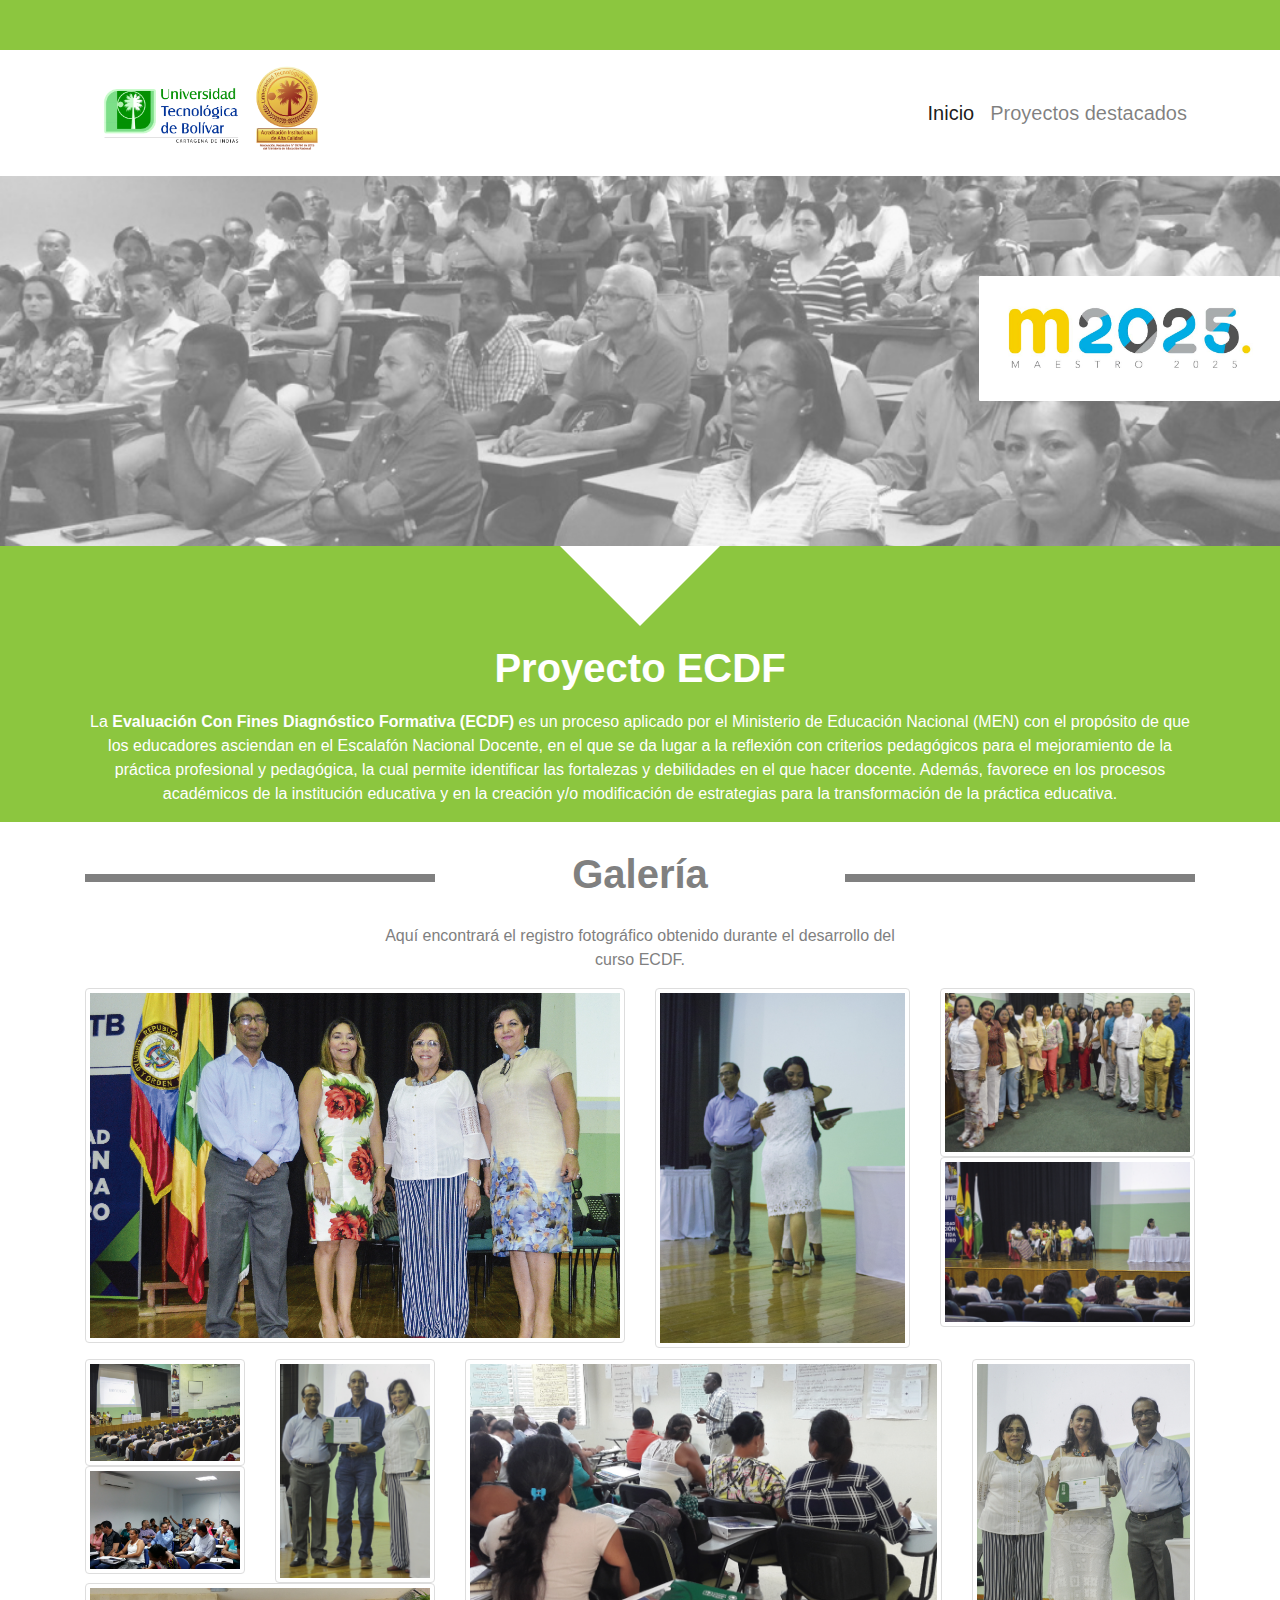
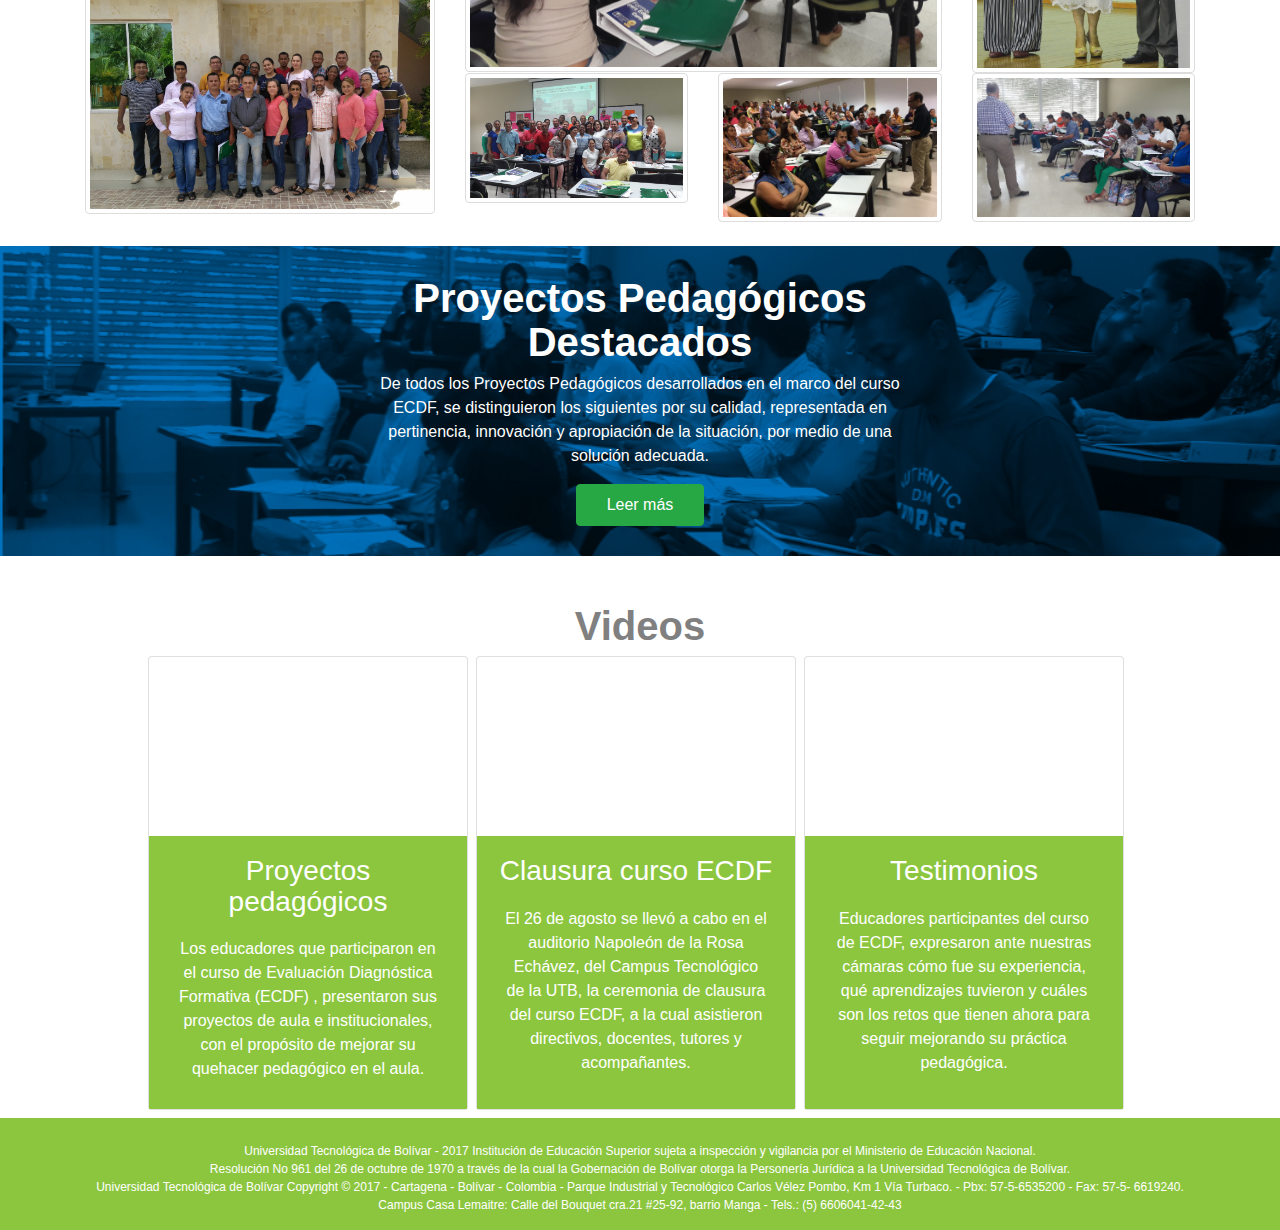
==== commit 68b5c692: "Cambio en fecha footer" ====
--- a/index.html
+++ b/index.html
@@ -65,7 +65,7 @@
 			<div class="row justify-content-center">
 				<div class="col">
 					<p class="text-center">
-						La <strong>Evaluación Con Fines Diagnóstico Formativa (ECDF)</strong> es un proceso aplicado por el Ministerio de Educación Nacional (MEN) con el propósito de que los educadores asciendan en el Escalafón Nacional Docente, en el que se da lugar a la reflexión con criterios pedagógicos para el mejoramiento de la práctica profesional y pedagógica, la cual permite identificar las fortalezas y debilidades en el quehacer docente. Además, favorece en los procesos académicos de la institución educativa y en la creación y/o modificación de estrategias para la transformación de la práctica educativa.
+						La <strong>Evaluación Con Fines Diagnóstico Formativa (ECDF)</strong> es un proceso aplicado por el Ministerio de Educación Nacional (MEN) con el propósito de que los educadores asciendan en el Escalafón Nacional Docente, en el que se da lugar a la reflexión con criterios pedagógicos para el mejoramiento de la práctica profesional y pedagógica, la cual permite identificar las fortalezas y debilidades en el que hacer docente. Además, favorece en los procesos académicos de la institución educativa y en la creación y/o modificación de estrategias para la transformación de la práctica educativa.
 					</p>
 				</div>
 			</div>
@@ -237,9 +237,9 @@
 	<div class="container-fluid back-green footer">
 		<div class="row justify-content-center">
 			<div class="col">
-				<p class="text-center mt-4">Universidad Tecnológica de Bolívar - 2016 Institución de Educación Superior sujeta a inspección y vigilancia por el Ministerio de Educación Nacional. <br>
+				<p class="text-center mt-4">Universidad Tecnológica de Bolívar - 2017 Institución de Educación Superior sujeta a inspección y vigilancia por el Ministerio de Educación Nacional. <br>
 				Resolución No 961 del 26 de octubre de 1970 a través de la cual la Gobernación de Bolívar otorga la Personería Jurídica a la Universidad Tecnológica de Bolívar. <br>
-				Universidad Tecnológica de Bolívar Copyright © 2013 - Cartagena - Bolívar - Colombia - Parque Industrial y Tecnológico Carlos Vélez Pombo, Km 1 Vía Turbaco. - Pbx: 57-5-6535200 - Fax: 57-5- 6619240. <br>
+				Universidad Tecnológica de Bolívar Copyright © 2017 - Cartagena - Bolívar - Colombia - Parque Industrial y Tecnológico Carlos Vélez Pombo, Km 1 Vía Turbaco. - Pbx: 57-5-6535200 - Fax: 57-5- 6619240. <br>
 				Campus Casa Lemaitre: Calle del Bouquet cra.21 #25-92, barrio Manga - Tels.: (5) 6606041-42-43</p>
 			</div>
 		</div>
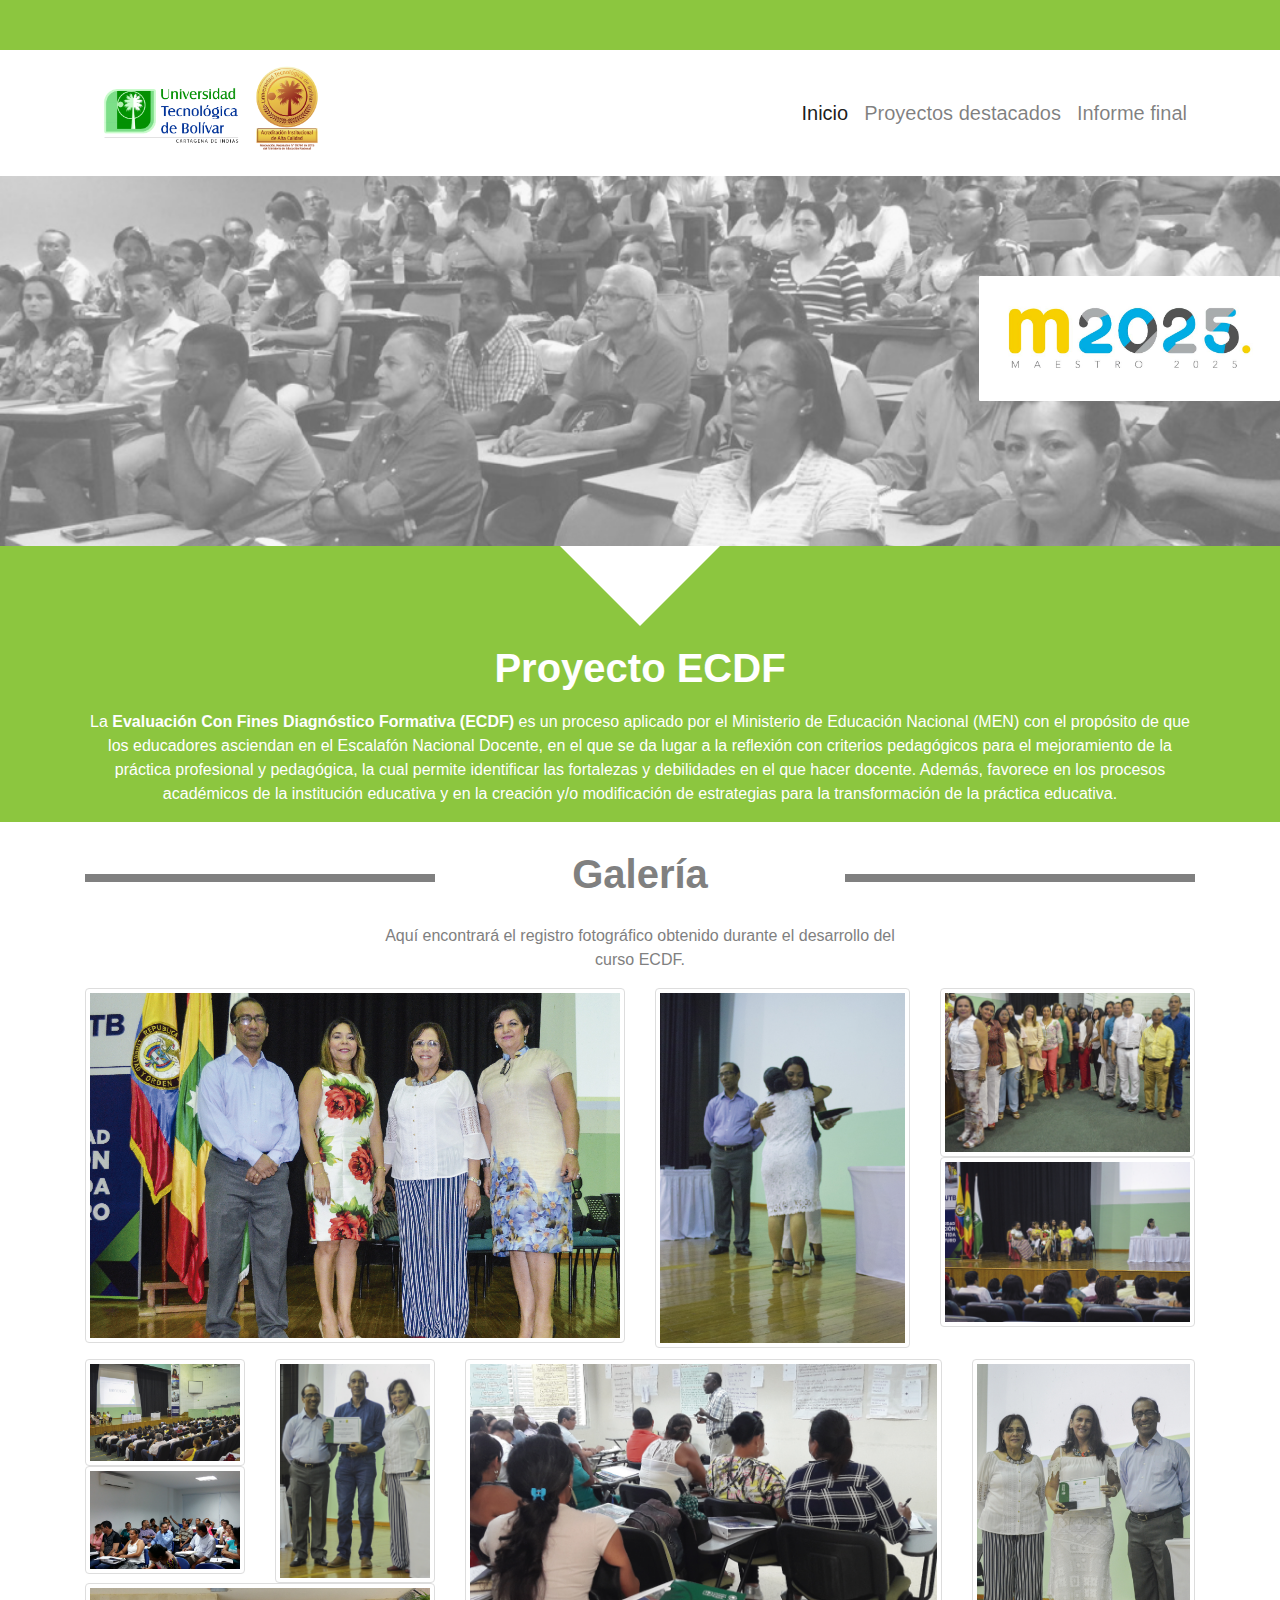
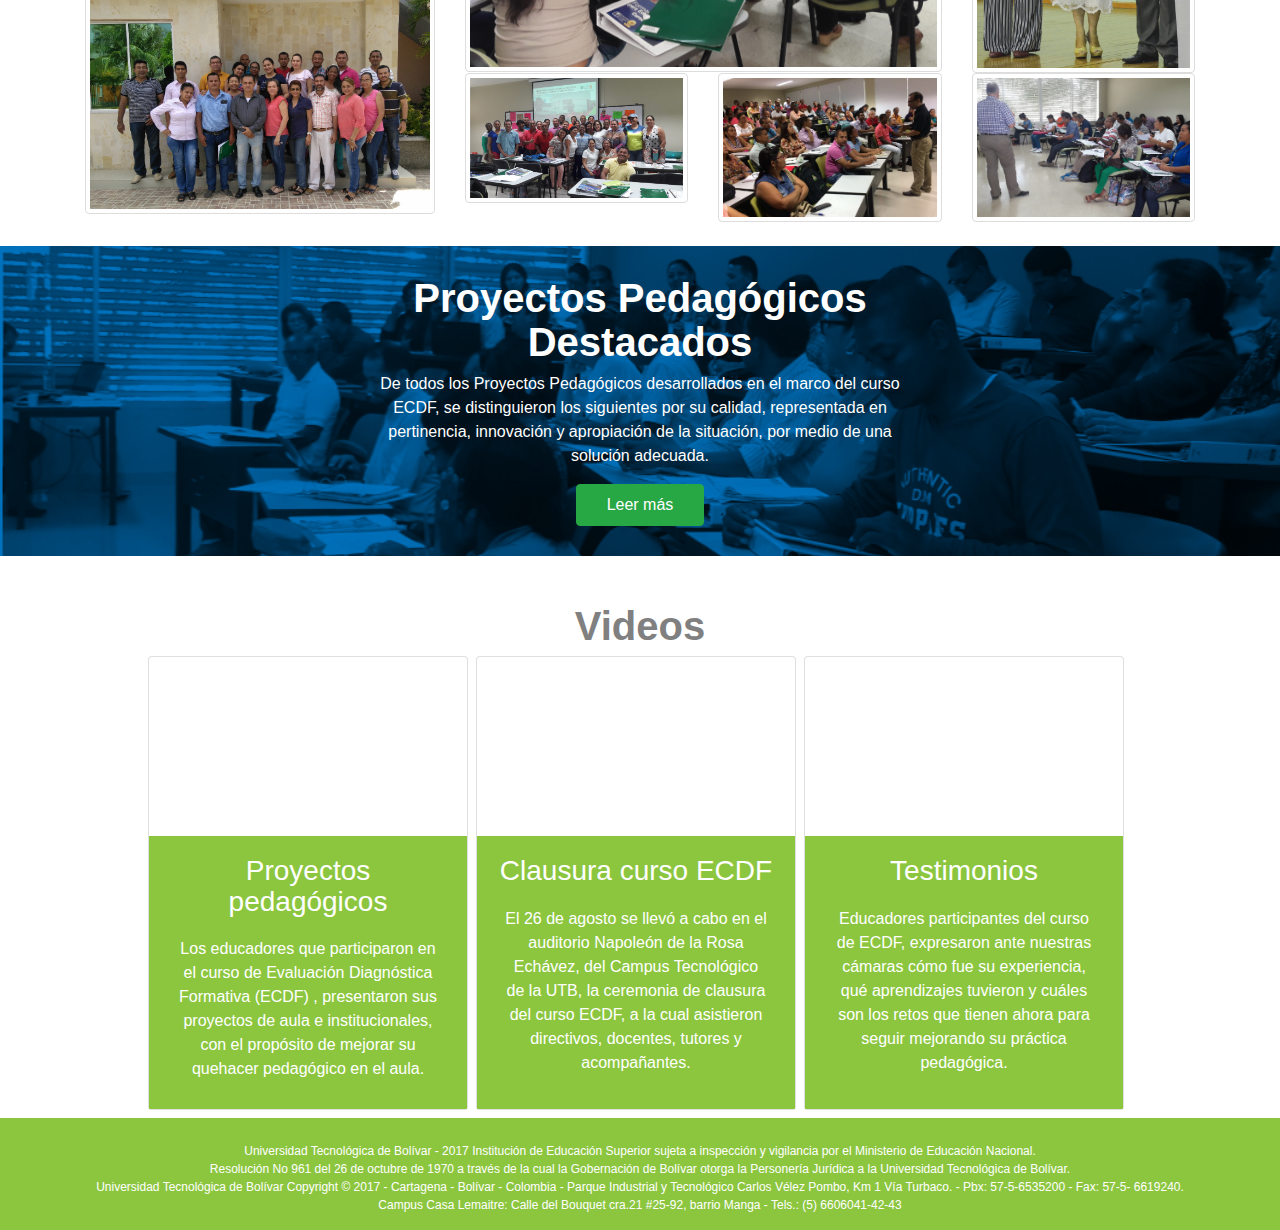
==== commit 3972edd3: "Agragando informe final" ====
--- a/index.html
+++ b/index.html
@@ -36,6 +36,9 @@
 			      <li class="nav-item">
 			        <a class="nav-link" href="proyectos-destacados.html">Proyectos destacados</a>
 			      </li>
+			      <li class="nav-item">
+			        <a class="nav-link" href="informe-final.html">Informe final</a>
+			      </li>
 			    </ul>
 			  </div>
     	</div>
@@ -203,7 +206,7 @@
 		<div class="row justify-content-center">
 			<div class="card mr-2 mb-2" style="width: 20rem;">
 		        <div class="embed-responsive embed-responsive-16by9 card-img-top">
-				    <iframe src="https://www.youtube.com/embed/YDembIGzuh0" frameborder="0" allowfullscreen></iframe>
+				    <iframe src="https://www.youtube.com/embed/eJqLz-ViqjY" frameborder="0" allowfullscreen></iframe>
 				</div>
 		        <div class="card-body back-green text-center">
 		          <h3 class="card-title text-white">Proyectos pedagógicos</h3>
@@ -213,7 +216,7 @@
 
 		    <div class="card mr-2 mb-2" style="width: 20rem;">
 		       <div class="embed-responsive embed-responsive-16by9 card-img-top">
-			    <iframe src="https://www.youtube.com/embed/jWrtU9PMmOM" frameborder="0" allowfullscreen></iframe>
+			    <iframe src="https://www.youtube.com/embed/TVLcTGekajg" frameborder="0" allowfullscreen></iframe>
 				</div>
 		        <div class="card-body back-green text-center">
 		          <h3 class="card-title text-white">Clausura curso ECDF</h3>
